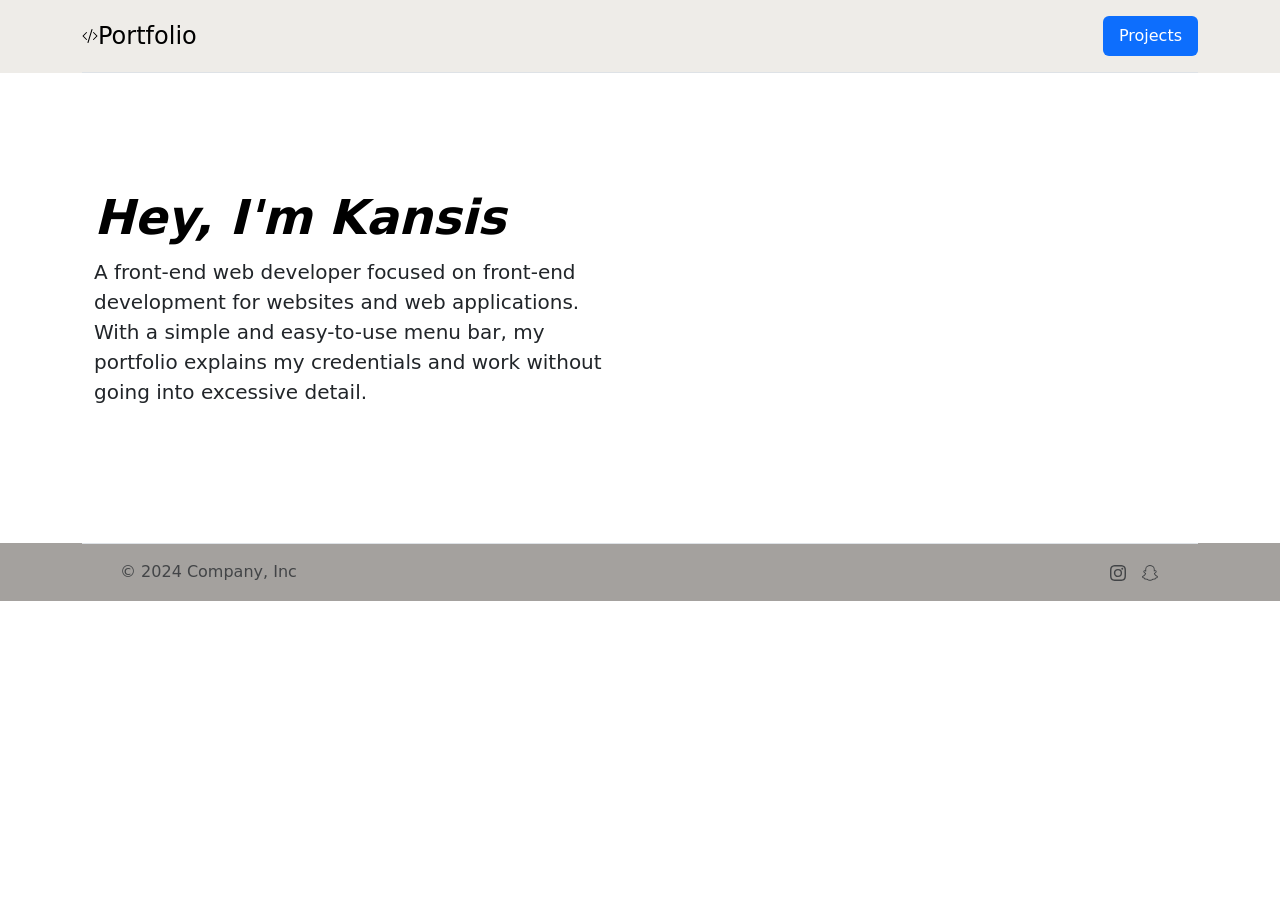
==== index.html @ c6c5bb11 "Add files via upload" ====
<!DOCTYPE html>
<html lang="en">
<head>
    <meta charset="UTF-8">
    <title>Portfolio</title>
    <style>
    #first-container{
      background-color: bisque;
    }
      .first{
        background-color: rgb(238, 236, 232);
      }
      .second{
        background-color: rgb(164, 161, 158);
      }
      

      
    
    </style>
    <link href="https://cdn.jsdelivr.net/npm/bootstrap@5.3.3/dist/css/bootstrap.min.css" rel="stylesheet" integrity="sha384-QWTKZyjpPEjISv5WaRU9OFeRpok6YctnYmDr5pNlyT2bRjXh0JMhjY6hW+ALEwIH" crossorigin="anonymous">
</head>

<body>
    <!--Header-->
    <section class="first">
        <div class="container">
            <header class="d-flex flex-wrap justify-content-center py-3 mb-4 border-bottom">
              <a href="/" class="d-flex align-items-center mb-3 mb-md-0 me-md-auto link-body-emphasis text-decoration-none">
                <svg xmlns="http://www.w3.org/2000/svg" width="16" height="16" fill="currentColor" class="bi bi-code-slash" viewBox="0 0 16 16">
                    <path d="M10.478 1.647a.5.5 0 1 0-.956-.294l-4 13a.5.5 0 0 0 .956.294zM4.854 4.146a.5.5 0 0 1 0 .708L1.707 8l3.147 3.146a.5.5 0 0 1-.708.708l-3.5-3.5a.5.5 0 0 1 0-.708l3.5-3.5a.5.5 0 0 1 .708 0m6.292 0a.5.5 0 0 0 0 .708L14.293 8l-3.147 3.146a.5.5 0 0 0 .708.708l3.5-3.5a.5.5 0 0 0 0-.708l-3.5-3.5a.5.5 0 0 0-.708 0"/>
                  </svg>
                <span class="fs-4">Portfolio</span>
              </a>
        
              <ul class="nav nav-pills">
                <li class="nav-item"><a href="./projects.html" class="nav-link active" aria-current="page">Projects</a></li>
              </ul>
            </header>
          </div>
    </section>

    <!--Hero Section-->
    <section class="third">
        <div class="container col-xxl-8 px-4 py-5">
            <div class="row flex-lg-row-reverse align-items-center g-5 py-5">
              <div class="col-10 col-sm-8 col-lg-6">
               
              </div>
              <div class="col-lg-6">
                <h1 class="display-5 fw-bold text-body-emphasis lh-1 mb-3"><i>Hey, I'm Kansis</i></h1>
                <p class="lead">A front-end web developer focused on front-end development for websites and web applications. With a simple and easy-to-use menu bar, my portfolio explains my credentials and work without going into excessive detail.</p>    
              </div>
             
            </div>
          </div>
    </section>
    <!--Footer-->
    <section class="second">
        <div class="container">
            <footer class="d-flex flex-wrap justify-content-between align-items-center py-3 my-4 border-top">
              <div class="col-md-4 d-flex align-items-center">
                <a href="/" class="mb-3 me-2 mb-md-0 text-body-secondary text-decoration-none lh-1">
                  <svg class="bi" width="30" height="24"><use xlink:href="#bootstrap"></use></svg>
                </a>
                <span class="mb-3 mb-md-0 text-body-secondary">© 2024 Company, Inc</span>
              </div>
          
              <ul class="nav col-md-4 justify-content-end list-unstyled d-flex">
                <li class="ms-3"><a class="text-body-secondary" href="https://www.instagram.com/iam_kan.sis?igsh=MXBpc3IxN2tnY3phaQ%3D%3D&utm_source=qr"><svg xmlns="http://www.w3.org/2000/svg" width="16" height="16" fill="currentColor" class="bi bi-instagram" viewBox="0 0 16 16">
                    <path d="M8 0C5.829 0 5.556.01 4.703.048 3.85.088 3.269.222 2.76.42a3.9 3.9 0 0 0-1.417.923A3.9 3.9 0 0 0 .42 2.76C.222 3.268.087 3.85.048 4.7.01 5.555 0 5.827 0 8.001c0 2.172.01 2.444.048 3.297.04.852.174 1.433.372 1.942.205.526.478.972.923 1.417.444.445.89.719 1.416.923.51.198 1.09.333 1.942.372C5.555 15.99 5.827 16 8 16s2.444-.01 3.298-.048c.851-.04 1.434-.174 1.943-.372a3.9 3.9 0 0 0 1.416-.923c.445-.445.718-.891.923-1.417.197-.509.332-1.09.372-1.942C15.99 10.445 16 10.173 16 8s-.01-2.445-.048-3.299c-.04-.851-.175-1.433-.372-1.941a3.9 3.9 0 0 0-.923-1.417A3.9 3.9 0 0 0 13.24.42c-.51-.198-1.092-.333-1.943-.372C10.443.01 10.172 0 7.998 0zm-.717 1.442h.718c2.136 0 2.389.007 3.232.046.78.035 1.204.166 1.486.275.373.145.64.319.92.599s.453.546.598.92c.11.281.24.705.275 1.485.039.843.047 1.096.047 3.231s-.008 2.389-.047 3.232c-.035.78-.166 1.203-.275 1.485a2.5 2.5 0 0 1-.599.919c-.28.28-.546.453-.92.598-.28.11-.704.24-1.485.276-.843.038-1.096.047-3.232.047s-2.39-.009-3.233-.047c-.78-.036-1.203-.166-1.485-.276a2.5 2.5 0 0 1-.92-.598 2.5 2.5 0 0 1-.6-.92c-.109-.281-.24-.705-.275-1.485-.038-.843-.046-1.096-.046-3.233s.008-2.388.046-3.231c.036-.78.166-1.204.276-1.486.145-.373.319-.64.599-.92s.546-.453.92-.598c.282-.11.705-.24 1.485-.276.738-.034 1.024-.044 2.515-.045zm4.988 1.328a.96.96 0 1 0 0 1.92.96.96 0 0 0 0-1.92m-4.27 1.122a4.109 4.109 0 1 0 0 8.217 4.109 4.109 0 0 0 0-8.217m0 1.441a2.667 2.667 0 1 1 0 5.334 2.667 2.667 0 0 1 0-5.334"/>
                  </svg></a></li>
                <li class="ms-3"><a class="text-body-secondary" href="https://www.snapchat.com/add/kansis_himself?share_id=SlShLfqgQ7S1u7bVExHuCg&locale=en_GH"><svg xmlns="http://www.w3.org/2000/svg" width="16" height="16" fill="currentColor" class="bi bi-snapchat" viewBox="0 0 16 16">
                    <path d="M15.943 11.526c-.111-.303-.323-.465-.564-.599a1 1 0 0 0-.123-.064l-.219-.111c-.752-.399-1.339-.902-1.746-1.498a3.4 3.4 0 0 1-.3-.531c-.034-.1-.032-.156-.008-.207a.3.3 0 0 1 .097-.1c.129-.086.262-.173.352-.231.162-.104.289-.187.371-.245.309-.216.525-.446.66-.702a1.4 1.4 0 0 0 .069-1.16c-.205-.538-.713-.872-1.329-.872a1.8 1.8 0 0 0-.487.065c.006-.368-.002-.757-.035-1.139-.116-1.344-.587-2.048-1.077-2.61a4.3 4.3 0 0 0-1.095-.881C9.764.216 8.92 0 7.999 0s-1.76.216-2.505.641c-.412.232-.782.53-1.097.883-.49.562-.96 1.267-1.077 2.61-.033.382-.04.772-.036 1.138a1.8 1.8 0 0 0-.487-.065c-.615 0-1.124.335-1.328.873a1.4 1.4 0 0 0 .067 1.161c.136.256.352.486.66.701.082.058.21.14.371.246l.339.221a.4.4 0 0 1 .109.11c.026.053.027.11-.012.217a3.4 3.4 0 0 1-.295.52c-.398.583-.968 1.077-1.696 1.472-.385.204-.786.34-.955.8-.128.348-.044.743.28 1.075q.18.189.409.31a4.4 4.4 0 0 0 1 .4.7.7 0 0 1 .202.09c.118.104.102.26.259.488q.12.178.296.3c.33.229.701.243 1.095.258.355.014.758.03 1.217.18.19.064.389.186.618.328.55.338 1.305.802 2.566.802 1.262 0 2.02-.466 2.576-.806.227-.14.424-.26.609-.321.46-.152.863-.168 1.218-.181.393-.015.764-.03 1.095-.258a1.14 1.14 0 0 0 .336-.368c.114-.192.11-.327.217-.42a.6.6 0 0 1 .19-.087 4.5 4.5 0 0 0 1.014-.404c.16-.087.306-.2.429-.336l.004-.005c.304-.325.38-.709.256-1.047m-1.121.602c-.684.378-1.139.337-1.493.565-.3.193-.122.61-.34.76-.269.186-1.061-.012-2.085.326-.845.279-1.384 1.082-2.903 1.082s-2.045-.801-2.904-1.084c-1.022-.338-1.816-.14-2.084-.325-.218-.15-.041-.568-.341-.761-.354-.228-.809-.187-1.492-.563-.436-.24-.189-.39-.044-.46 2.478-1.199 2.873-3.05 2.89-3.188.022-.166.045-.297-.138-.466-.177-.164-.962-.65-1.18-.802-.36-.252-.52-.503-.402-.812.082-.214.281-.295.49-.295a1 1 0 0 1 .197.022c.396.086.78.285 1.002.338q.04.01.082.011c.118 0 .16-.06.152-.195-.026-.433-.087-1.277-.019-2.066.094-1.084.444-1.622.859-2.097.2-.229 1.137-1.22 2.93-1.22 1.792 0 2.732.987 2.931 1.215.416.475.766 1.013.859 2.098.068.788.009 1.632-.019 2.065-.01.142.034.195.152.195a.4.4 0 0 0 .082-.01c.222-.054.607-.253 1.002-.338a1 1 0 0 1 .197-.023c.21 0 .409.082.49.295.117.309-.04.56-.401.812-.218.152-1.003.638-1.18.802-.184.169-.16.3-.139.466.018.14.413 1.991 2.89 3.189.147.073.394.222-.041.464"/>
                  </svg></a></li>
                <li class="ms-3"><a class="text-body-secondary" href="#"><svg class="bi" width="24" height="24"><use xlink:href="#facebook"></use></svg></a></li>
              </ul>
            </footer>
          </div>
    </section>
<script src="https://cdn.jsdelivr.net/npm/bootstrap@5.3.3/dist/js/bootstrap.bundle.min.js" integrity="sha384-YvpcrYf0tY3lHB60NNkmXc5s9fDVZLESaAA55NDzOxhy9GkcIdslK1eN7N6jIeHz" crossorigin="anonymous"></script>
</body>
</html>
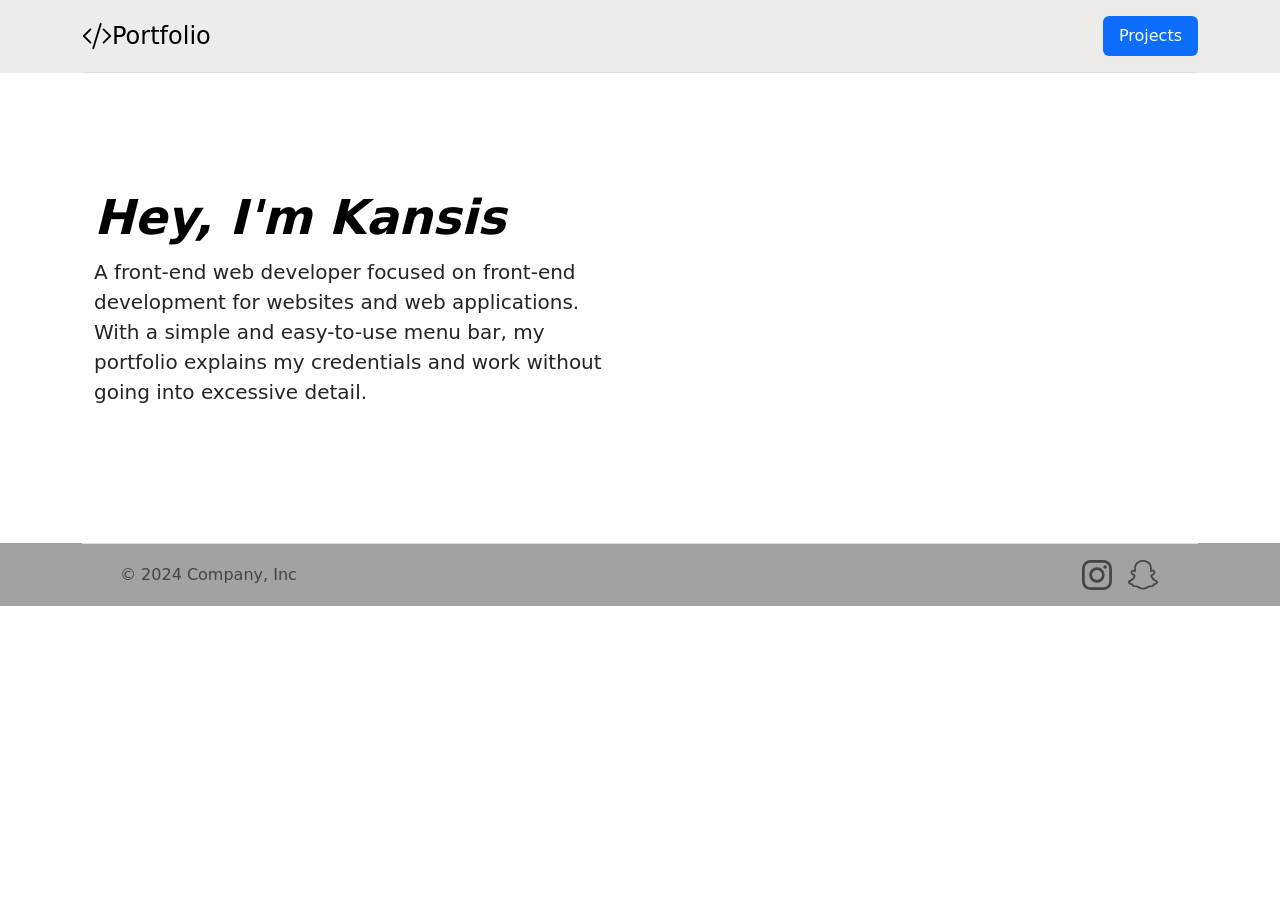
==== commit 8eea69d2: "Add files via upload" ====
--- a/index.html
+++ b/index.html
@@ -13,6 +13,18 @@
       .second{
         background-color: rgb(164, 161, 158);
       }
+      @media (max-width: 600px){
+        .first{
+          display: flex;
+          
+        }
+        html,body{
+          width: 100%;
+          height: 100%;
+          margin: 0%;
+          padding: 0%;
+        }
+      }
       
 
       
@@ -27,7 +39,7 @@
         <div class="container">
             <header class="d-flex flex-wrap justify-content-center py-3 mb-4 border-bottom">
               <a href="/" class="d-flex align-items-center mb-3 mb-md-0 me-md-auto link-body-emphasis text-decoration-none">
-                <svg xmlns="http://www.w3.org/2000/svg" width="16" height="16" fill="currentColor" class="bi bi-code-slash" viewBox="0 0 16 16">
+                <svg xmlns="http://www.w3.org/2000/svg" width="30" height="30" fill="currentColor" class="bi bi-code-slash" viewBox="0 0 16 16">
                     <path d="M10.478 1.647a.5.5 0 1 0-.956-.294l-4 13a.5.5 0 0 0 .956.294zM4.854 4.146a.5.5 0 0 1 0 .708L1.707 8l3.147 3.146a.5.5 0 0 1-.708.708l-3.5-3.5a.5.5 0 0 1 0-.708l3.5-3.5a.5.5 0 0 1 .708 0m6.292 0a.5.5 0 0 0 0 .708L14.293 8l-3.147 3.146a.5.5 0 0 0 .708.708l3.5-3.5a.5.5 0 0 0 0-.708l-3.5-3.5a.5.5 0 0 0-.708 0"/>
                   </svg>
                 <span class="fs-4">Portfolio</span>
@@ -67,10 +79,10 @@
               </div>
           
               <ul class="nav col-md-4 justify-content-end list-unstyled d-flex">
-                <li class="ms-3"><a class="text-body-secondary" href="https://www.instagram.com/iam_kan.sis?igsh=MXBpc3IxN2tnY3phaQ%3D%3D&utm_source=qr"><svg xmlns="http://www.w3.org/2000/svg" width="16" height="16" fill="currentColor" class="bi bi-instagram" viewBox="0 0 16 16">
+                <li class="ms-3"><a class="text-body-secondary" href="https://www.instagram.com/iam_kan.sis?igsh=MXBpc3IxN2tnY3phaQ%3D%3D&utm_source=qr"><svg xmlns="http://www.w3.org/2000/svg" width="30" height="30" fill="currentColor" class="bi bi-instagram" viewBox="0 0 16 16">
                     <path d="M8 0C5.829 0 5.556.01 4.703.048 3.85.088 3.269.222 2.76.42a3.9 3.9 0 0 0-1.417.923A3.9 3.9 0 0 0 .42 2.76C.222 3.268.087 3.85.048 4.7.01 5.555 0 5.827 0 8.001c0 2.172.01 2.444.048 3.297.04.852.174 1.433.372 1.942.205.526.478.972.923 1.417.444.445.89.719 1.416.923.51.198 1.09.333 1.942.372C5.555 15.99 5.827 16 8 16s2.444-.01 3.298-.048c.851-.04 1.434-.174 1.943-.372a3.9 3.9 0 0 0 1.416-.923c.445-.445.718-.891.923-1.417.197-.509.332-1.09.372-1.942C15.99 10.445 16 10.173 16 8s-.01-2.445-.048-3.299c-.04-.851-.175-1.433-.372-1.941a3.9 3.9 0 0 0-.923-1.417A3.9 3.9 0 0 0 13.24.42c-.51-.198-1.092-.333-1.943-.372C10.443.01 10.172 0 7.998 0zm-.717 1.442h.718c2.136 0 2.389.007 3.232.046.78.035 1.204.166 1.486.275.373.145.64.319.92.599s.453.546.598.92c.11.281.24.705.275 1.485.039.843.047 1.096.047 3.231s-.008 2.389-.047 3.232c-.035.78-.166 1.203-.275 1.485a2.5 2.5 0 0 1-.599.919c-.28.28-.546.453-.92.598-.28.11-.704.24-1.485.276-.843.038-1.096.047-3.232.047s-2.39-.009-3.233-.047c-.78-.036-1.203-.166-1.485-.276a2.5 2.5 0 0 1-.92-.598 2.5 2.5 0 0 1-.6-.92c-.109-.281-.24-.705-.275-1.485-.038-.843-.046-1.096-.046-3.233s.008-2.388.046-3.231c.036-.78.166-1.204.276-1.486.145-.373.319-.64.599-.92s.546-.453.92-.598c.282-.11.705-.24 1.485-.276.738-.034 1.024-.044 2.515-.045zm4.988 1.328a.96.96 0 1 0 0 1.92.96.96 0 0 0 0-1.92m-4.27 1.122a4.109 4.109 0 1 0 0 8.217 4.109 4.109 0 0 0 0-8.217m0 1.441a2.667 2.667 0 1 1 0 5.334 2.667 2.667 0 0 1 0-5.334"/>
                   </svg></a></li>
-                <li class="ms-3"><a class="text-body-secondary" href="https://www.snapchat.com/add/kansis_himself?share_id=SlShLfqgQ7S1u7bVExHuCg&locale=en_GH"><svg xmlns="http://www.w3.org/2000/svg" width="16" height="16" fill="currentColor" class="bi bi-snapchat" viewBox="0 0 16 16">
+                <li class="ms-3"><a class="text-body-secondary" href="https://www.snapchat.com/add/kansis_himself?share_id=SlShLfqgQ7S1u7bVExHuCg&locale=en_GH"><svg xmlns="http://www.w3.org/2000/svg" width="30" height="30" fill="currentColor" class="bi bi-snapchat" viewBox="0 0 16 16">
                     <path d="M15.943 11.526c-.111-.303-.323-.465-.564-.599a1 1 0 0 0-.123-.064l-.219-.111c-.752-.399-1.339-.902-1.746-1.498a3.4 3.4 0 0 1-.3-.531c-.034-.1-.032-.156-.008-.207a.3.3 0 0 1 .097-.1c.129-.086.262-.173.352-.231.162-.104.289-.187.371-.245.309-.216.525-.446.66-.702a1.4 1.4 0 0 0 .069-1.16c-.205-.538-.713-.872-1.329-.872a1.8 1.8 0 0 0-.487.065c.006-.368-.002-.757-.035-1.139-.116-1.344-.587-2.048-1.077-2.61a4.3 4.3 0 0 0-1.095-.881C9.764.216 8.92 0 7.999 0s-1.76.216-2.505.641c-.412.232-.782.53-1.097.883-.49.562-.96 1.267-1.077 2.61-.033.382-.04.772-.036 1.138a1.8 1.8 0 0 0-.487-.065c-.615 0-1.124.335-1.328.873a1.4 1.4 0 0 0 .067 1.161c.136.256.352.486.66.701.082.058.21.14.371.246l.339.221a.4.4 0 0 1 .109.11c.026.053.027.11-.012.217a3.4 3.4 0 0 1-.295.52c-.398.583-.968 1.077-1.696 1.472-.385.204-.786.34-.955.8-.128.348-.044.743.28 1.075q.18.189.409.31a4.4 4.4 0 0 0 1 .4.7.7 0 0 1 .202.09c.118.104.102.26.259.488q.12.178.296.3c.33.229.701.243 1.095.258.355.014.758.03 1.217.18.19.064.389.186.618.328.55.338 1.305.802 2.566.802 1.262 0 2.02-.466 2.576-.806.227-.14.424-.26.609-.321.46-.152.863-.168 1.218-.181.393-.015.764-.03 1.095-.258a1.14 1.14 0 0 0 .336-.368c.114-.192.11-.327.217-.42a.6.6 0 0 1 .19-.087 4.5 4.5 0 0 0 1.014-.404c.16-.087.306-.2.429-.336l.004-.005c.304-.325.38-.709.256-1.047m-1.121.602c-.684.378-1.139.337-1.493.565-.3.193-.122.61-.34.76-.269.186-1.061-.012-2.085.326-.845.279-1.384 1.082-2.903 1.082s-2.045-.801-2.904-1.084c-1.022-.338-1.816-.14-2.084-.325-.218-.15-.041-.568-.341-.761-.354-.228-.809-.187-1.492-.563-.436-.24-.189-.39-.044-.46 2.478-1.199 2.873-3.05 2.89-3.188.022-.166.045-.297-.138-.466-.177-.164-.962-.65-1.18-.802-.36-.252-.52-.503-.402-.812.082-.214.281-.295.49-.295a1 1 0 0 1 .197.022c.396.086.78.285 1.002.338q.04.01.082.011c.118 0 .16-.06.152-.195-.026-.433-.087-1.277-.019-2.066.094-1.084.444-1.622.859-2.097.2-.229 1.137-1.22 2.93-1.22 1.792 0 2.732.987 2.931 1.215.416.475.766 1.013.859 2.098.068.788.009 1.632-.019 2.065-.01.142.034.195.152.195a.4.4 0 0 0 .082-.01c.222-.054.607-.253 1.002-.338a1 1 0 0 1 .197-.023c.21 0 .409.082.49.295.117.309-.04.56-.401.812-.218.152-1.003.638-1.18.802-.184.169-.16.3-.139.466.018.14.413 1.991 2.89 3.189.147.073.394.222-.041.464"/>
                   </svg></a></li>
                 <li class="ms-3"><a class="text-body-secondary" href="#"><svg class="bi" width="24" height="24"><use xlink:href="#facebook"></use></svg></a></li>
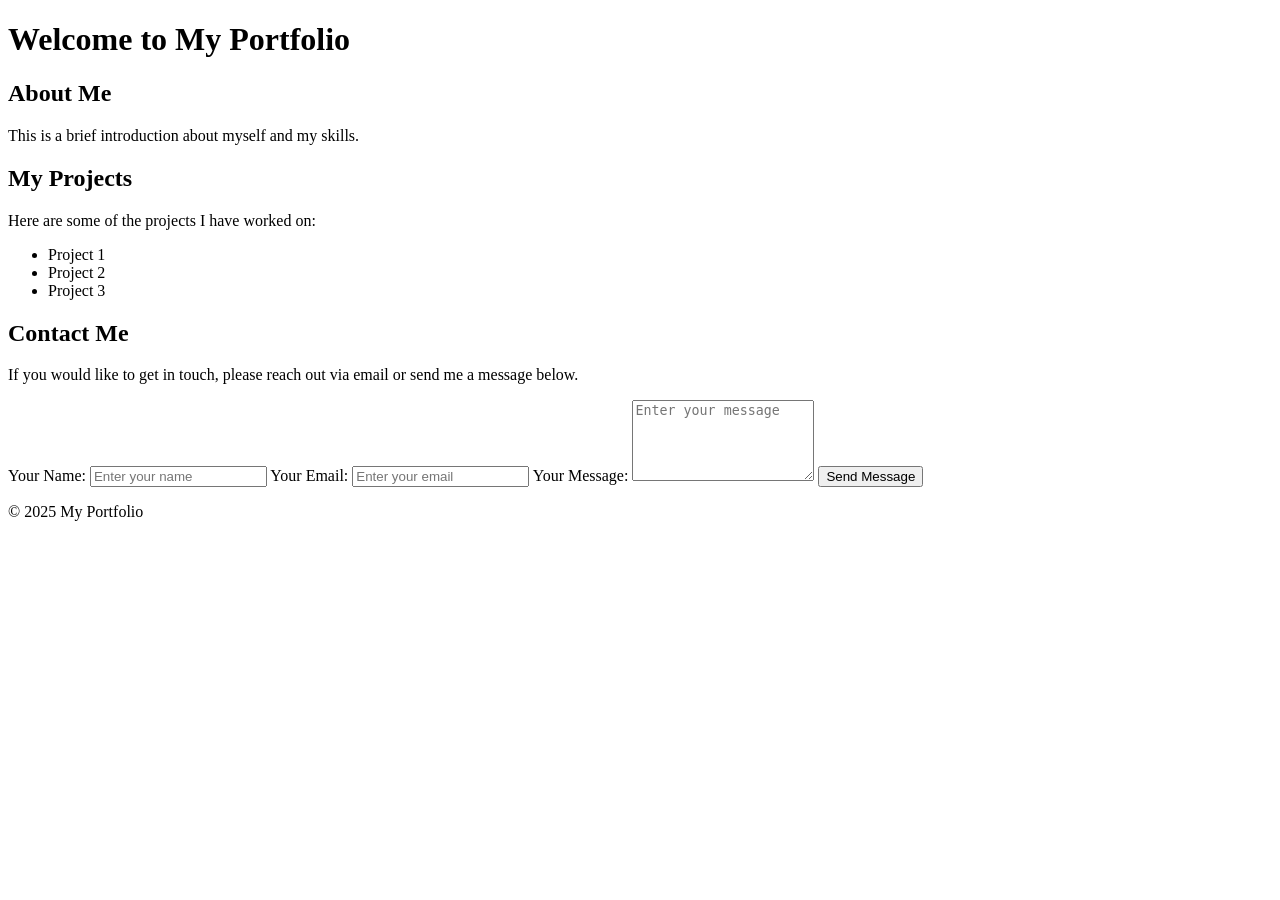
==== commit 45eb4c4d: "Add files via upload" ====
--- a/index.html
+++ b/index.html
@@ -1,95 +1,62 @@
-<!DOCTYPE html>
-<html lang="en">
-<head>
-    <meta charset="UTF-8">
-    <title>Portfolio</title>
-    <style>
-    #first-container{
-      background-color: bisque;
-    }
-      .first{
-        background-color: rgb(238, 236, 232);
-      }
-      .second{
-        background-color: rgb(164, 161, 158);
-      }
-      @media (max-width: 600px){
-        .first{
-          display: flex;
-          
-        }
-        html,body{
-          width: 100%;
-          height: 100%;
-          margin: 0%;
-          padding: 0%;
-        }
-      }
-      
-
-      
-    
-    </style>
-    <link href="https://cdn.jsdelivr.net/npm/bootstrap@5.3.3/dist/css/bootstrap.min.css" rel="stylesheet" integrity="sha384-QWTKZyjpPEjISv5WaRU9OFeRpok6YctnYmDr5pNlyT2bRjXh0JMhjY6hW+ALEwIH" crossorigin="anonymous">
-</head>
-
-<body>
-    <!--Header-->
-    <section class="first">
-        <div class="container">
-            <header class="d-flex flex-wrap justify-content-center py-3 mb-4 border-bottom">
-              <a href="/" class="d-flex align-items-center mb-3 mb-md-0 me-md-auto link-body-emphasis text-decoration-none">
-                <svg xmlns="http://www.w3.org/2000/svg" width="30" height="30" fill="currentColor" class="bi bi-code-slash" viewBox="0 0 16 16">
-                    <path d="M10.478 1.647a.5.5 0 1 0-.956-.294l-4 13a.5.5 0 0 0 .956.294zM4.854 4.146a.5.5 0 0 1 0 .708L1.707 8l3.147 3.146a.5.5 0 0 1-.708.708l-3.5-3.5a.5.5 0 0 1 0-.708l3.5-3.5a.5.5 0 0 1 .708 0m6.292 0a.5.5 0 0 0 0 .708L14.293 8l-3.147 3.146a.5.5 0 0 0 .708.708l3.5-3.5a.5.5 0 0 0 0-.708l-3.5-3.5a.5.5 0 0 0-.708 0"/>
-                  </svg>
-                <span class="fs-4">Portfolio</span>
-              </a>
-        
-              <ul class="nav nav-pills">
-                <li class="nav-item"><a href="./projects.html" class="nav-link active" aria-current="page">Projects</a></li>
-              </ul>
-            </header>
-          </div>
-    </section>
-
-    <!--Hero Section-->
-    <section class="third">
-        <div class="container col-xxl-8 px-4 py-5">
-            <div class="row flex-lg-row-reverse align-items-center g-5 py-5">
-              <div class="col-10 col-sm-8 col-lg-6">
-               
-              </div>
-              <div class="col-lg-6">
-                <h1 class="display-5 fw-bold text-body-emphasis lh-1 mb-3"><i>Hey, I'm Kansis</i></h1>
-                <p class="lead">A front-end web developer focused on front-end development for websites and web applications. With a simple and easy-to-use menu bar, my portfolio explains my credentials and work without going into excessive detail.</p>    
-              </div>
-             
-            </div>
-          </div>
-    </section>
-    <!--Footer-->
-    <section class="second">
-        <div class="container">
-            <footer class="d-flex flex-wrap justify-content-between align-items-center py-3 my-4 border-top">
-              <div class="col-md-4 d-flex align-items-center">
-                <a href="/" class="mb-3 me-2 mb-md-0 text-body-secondary text-decoration-none lh-1">
-                  <svg class="bi" width="30" height="24"><use xlink:href="#bootstrap"></use></svg>
-                </a>
-                <span class="mb-3 mb-md-0 text-body-secondary">© 2024 Company, Inc</span>
-              </div>
-          
-              <ul class="nav col-md-4 justify-content-end list-unstyled d-flex">
-                <li class="ms-3"><a class="text-body-secondary" href="https://www.instagram.com/iam_kan.sis?igsh=MXBpc3IxN2tnY3phaQ%3D%3D&utm_source=qr"><svg xmlns="http://www.w3.org/2000/svg" width="30" height="30" fill="currentColor" class="bi bi-instagram" viewBox="0 0 16 16">
-                    <path d="M8 0C5.829 0 5.556.01 4.703.048 3.85.088 3.269.222 2.76.42a3.9 3.9 0 0 0-1.417.923A3.9 3.9 0 0 0 .42 2.76C.222 3.268.087 3.85.048 4.7.01 5.555 0 5.827 0 8.001c0 2.172.01 2.444.048 3.297.04.852.174 1.433.372 1.942.205.526.478.972.923 1.417.444.445.89.719 1.416.923.51.198 1.09.333 1.942.372C5.555 15.99 5.827 16 8 16s2.444-.01 3.298-.048c.851-.04 1.434-.174 1.943-.372a3.9 3.9 0 0 0 1.416-.923c.445-.445.718-.891.923-1.417.197-.509.332-1.09.372-1.942C15.99 10.445 16 10.173 16 8s-.01-2.445-.048-3.299c-.04-.851-.175-1.433-.372-1.941a3.9 3.9 0 0 0-.923-1.417A3.9 3.9 0 0 0 13.24.42c-.51-.198-1.092-.333-1.943-.372C10.443.01 10.172 0 7.998 0zm-.717 1.442h.718c2.136 0 2.389.007 3.232.046.78.035 1.204.166 1.486.275.373.145.64.319.92.599s.453.546.598.92c.11.281.24.705.275 1.485.039.843.047 1.096.047 3.231s-.008 2.389-.047 3.232c-.035.78-.166 1.203-.275 1.485a2.5 2.5 0 0 1-.599.919c-.28.28-.546.453-.92.598-.28.11-.704.24-1.485.276-.843.038-1.096.047-3.232.047s-2.39-.009-3.233-.047c-.78-.036-1.203-.166-1.485-.276a2.5 2.5 0 0 1-.92-.598 2.5 2.5 0 0 1-.6-.92c-.109-.281-.24-.705-.275-1.485-.038-.843-.046-1.096-.046-3.233s.008-2.388.046-3.231c.036-.78.166-1.204.276-1.486.145-.373.319-.64.599-.92s.546-.453.92-.598c.282-.11.705-.24 1.485-.276.738-.034 1.024-.044 2.515-.045zm4.988 1.328a.96.96 0 1 0 0 1.92.96.96 0 0 0 0-1.92m-4.27 1.122a4.109 4.109 0 1 0 0 8.217 4.109 4.109 0 0 0 0-8.217m0 1.441a2.667 2.667 0 1 1 0 5.334 2.667 2.667 0 0 1 0-5.334"/>
-                  </svg></a></li>
-                <li class="ms-3"><a class="text-body-secondary" href="https://www.snapchat.com/add/kansis_himself?share_id=SlShLfqgQ7S1u7bVExHuCg&locale=en_GH"><svg xmlns="http://www.w3.org/2000/svg" width="30" height="30" fill="currentColor" class="bi bi-snapchat" viewBox="0 0 16 16">
-                    <path d="M15.943 11.526c-.111-.303-.323-.465-.564-.599a1 1 0 0 0-.123-.064l-.219-.111c-.752-.399-1.339-.902-1.746-1.498a3.4 3.4 0 0 1-.3-.531c-.034-.1-.032-.156-.008-.207a.3.3 0 0 1 .097-.1c.129-.086.262-.173.352-.231.162-.104.289-.187.371-.245.309-.216.525-.446.66-.702a1.4 1.4 0 0 0 .069-1.16c-.205-.538-.713-.872-1.329-.872a1.8 1.8 0 0 0-.487.065c.006-.368-.002-.757-.035-1.139-.116-1.344-.587-2.048-1.077-2.61a4.3 4.3 0 0 0-1.095-.881C9.764.216 8.92 0 7.999 0s-1.76.216-2.505.641c-.412.232-.782.53-1.097.883-.49.562-.96 1.267-1.077 2.61-.033.382-.04.772-.036 1.138a1.8 1.8 0 0 0-.487-.065c-.615 0-1.124.335-1.328.873a1.4 1.4 0 0 0 .067 1.161c.136.256.352.486.66.701.082.058.21.14.371.246l.339.221a.4.4 0 0 1 .109.11c.026.053.027.11-.012.217a3.4 3.4 0 0 1-.295.52c-.398.583-.968 1.077-1.696 1.472-.385.204-.786.34-.955.8-.128.348-.044.743.28 1.075q.18.189.409.31a4.4 4.4 0 0 0 1 .4.7.7 0 0 1 .202.09c.118.104.102.26.259.488q.12.178.296.3c.33.229.701.243 1.095.258.355.014.758.03 1.217.18.19.064.389.186.618.328.55.338 1.305.802 2.566.802 1.262 0 2.02-.466 2.576-.806.227-.14.424-.26.609-.321.46-.152.863-.168 1.218-.181.393-.015.764-.03 1.095-.258a1.14 1.14 0 0 0 .336-.368c.114-.192.11-.327.217-.42a.6.6 0 0 1 .19-.087 4.5 4.5 0 0 0 1.014-.404c.16-.087.306-.2.429-.336l.004-.005c.304-.325.38-.709.256-1.047m-1.121.602c-.684.378-1.139.337-1.493.565-.3.193-.122.61-.34.76-.269.186-1.061-.012-2.085.326-.845.279-1.384 1.082-2.903 1.082s-2.045-.801-2.904-1.084c-1.022-.338-1.816-.14-2.084-.325-.218-.15-.041-.568-.341-.761-.354-.228-.809-.187-1.492-.563-.436-.24-.189-.39-.044-.46 2.478-1.199 2.873-3.05 2.89-3.188.022-.166.045-.297-.138-.466-.177-.164-.962-.65-1.18-.802-.36-.252-.52-.503-.402-.812.082-.214.281-.295.49-.295a1 1 0 0 1 .197.022c.396.086.78.285 1.002.338q.04.01.082.011c.118 0 .16-.06.152-.195-.026-.433-.087-1.277-.019-2.066.094-1.084.444-1.622.859-2.097.2-.229 1.137-1.22 2.93-1.22 1.792 0 2.732.987 2.931 1.215.416.475.766 1.013.859 2.098.068.788.009 1.632-.019 2.065-.01.142.034.195.152.195a.4.4 0 0 0 .082-.01c.222-.054.607-.253 1.002-.338a1 1 0 0 1 .197-.023c.21 0 .409.082.49.295.117.309-.04.56-.401.812-.218.152-1.003.638-1.18.802-.184.169-.16.3-.139.466.018.14.413 1.991 2.89 3.189.147.073.394.222-.041.464"/>
-                  </svg></a></li>
-                <li class="ms-3"><a class="text-body-secondary" href="#"><svg class="bi" width="24" height="24"><use xlink:href="#facebook"></use></svg></a></li>
-              </ul>
-            </footer>
-          </div>
-    </section>
-<script src="https://cdn.jsdelivr.net/npm/bootstrap@5.3.3/dist/js/bootstrap.bundle.min.js" integrity="sha384-YvpcrYf0tY3lHB60NNkmXc5s9fDVZLESaAA55NDzOxhy9GkcIdslK1eN7N6jIeHz" crossorigin="anonymous"></script>
-</body>
+<!DOCTYPE html>
+<html lang="en">
+<head>
+    <meta charset="UTF-8">
+    <meta name="viewport" content="width=device-width, initial-scale=1.0">
+    <title>Portfolio Project</title>
+    <link rel="stylesheet" href="assets/css/styles.css">
+    <script src="./assets/js/script.js" defer></script>
+    <script src="./server.js"></script>
+</head>
+<body>
+    <!-- Header Section -->
+    <header>
+        <div class="header-container">
+            <h1>Welcome to My Portfolio</h1>
+           
+        </div>
+    </header>
+
+    <!-- Main Content Section -->
+    <main>
+        <section id="about">
+            <h2>About Me</h2>
+            <p>This is a brief introduction about myself and my skills.</p>
+        </section>
+
+        <section id="projects">
+            <h2>My Projects</h2>
+            <p>Here are some of the projects I have worked on:</p>
+            <ul>
+                <li>Project 1</li>
+                <li>Project 2</li>
+                <li>Project 3</li>
+            </ul>
+        </section>
+
+        <section id="contact">
+            <h2>Contact Me</h2>
+            <p>If you would like to get in touch, please reach out via email or send me a message below.</p>
+
+            <!-- Send Message Section -->
+            <form id="send-message-form">
+                <label for="name">Your Name:</label>
+                <input type="text" id="name" name="name" placeholder="Enter your name" required>
+
+                <label for="email">Your Email:</label>
+                <input type="email" id="email" name="email" placeholder="Enter your email" required>
+
+                <label for="message">Your Message:</label>
+                <textarea id="message" name="message" placeholder="Enter your message" rows="5" required></textarea>
+
+                <button type="submit">Send Message</button>
+            </form>
+        </section>
+    </main>
+
+    <!-- Footer Section -->
+    <footer>
+        <p>&copy; 2025 My Portfolio</p>
+    </footer>
+</body>
 </html>
